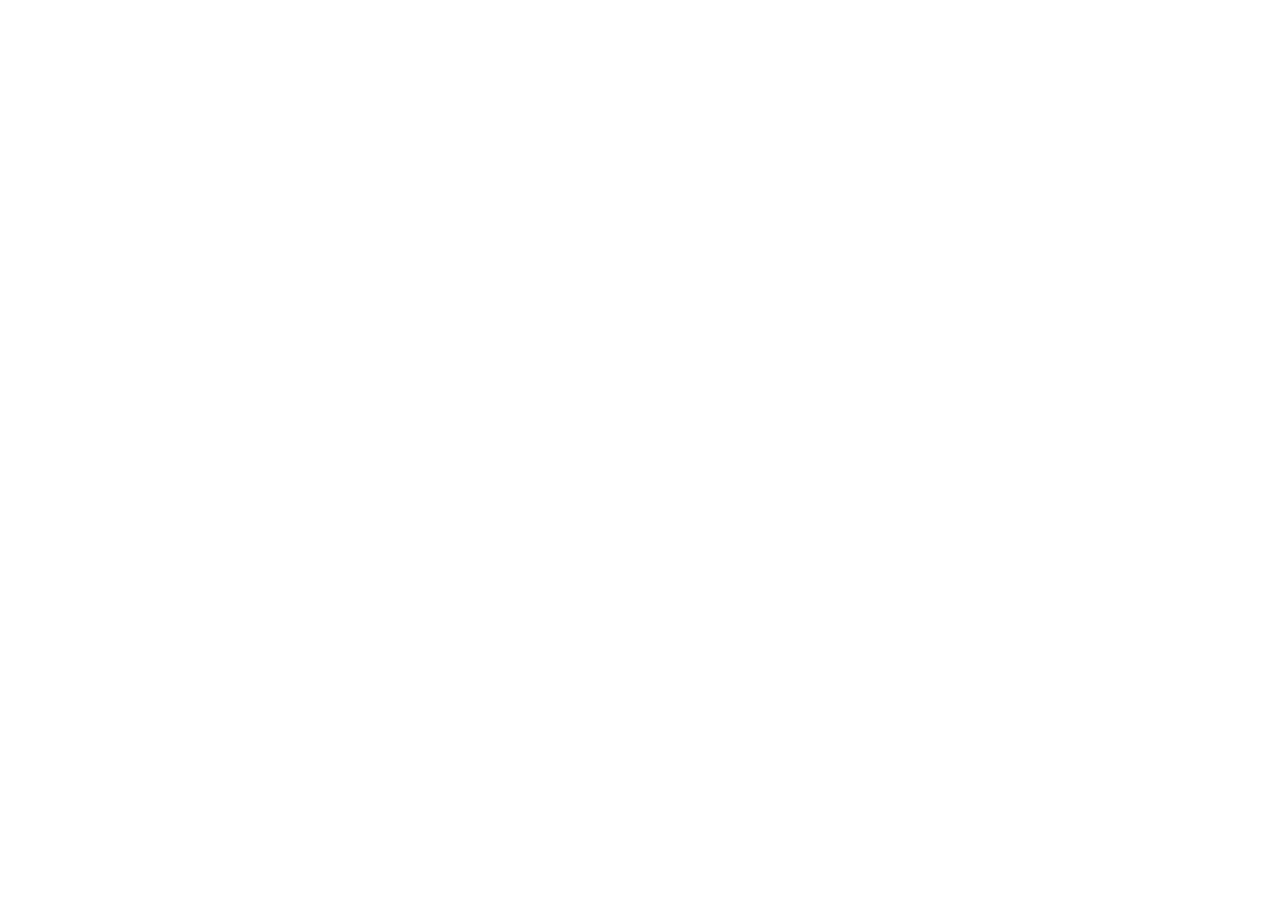
==== index.html @ 7e3f800b "Criada estrutura do projeto" ====
<!DOCTYPE html>
<html lang="en">
<head>
  <meta charset="UTF-8">
  <meta name="viewport" content="width=device-width, initial-scale=1.0">
  <link rel="stylesheet" href="login.css">
  <title>Xhopii | Login</title>
</head>
<body>
  <header>
    <nav>

    </nav>
  </header>

  <section>

  </section>
  
  <footer>
    
  </footer>
</body>
</html>
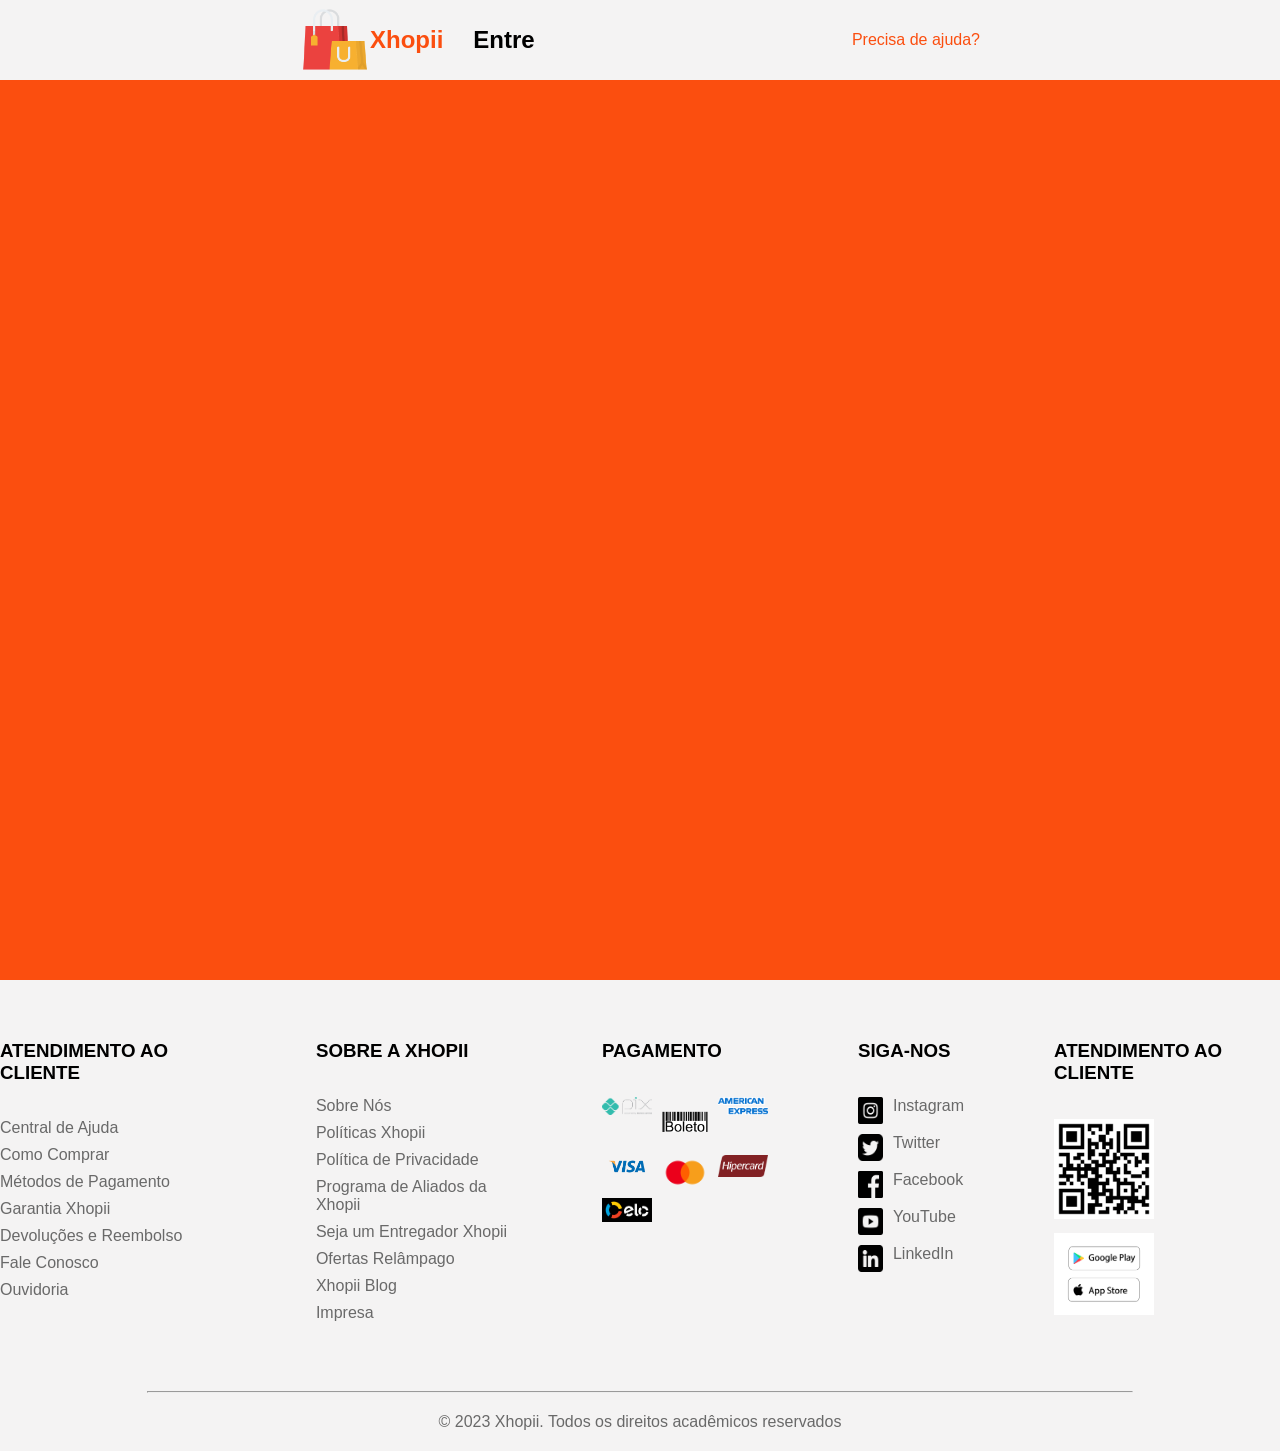
==== commit 2f994080: "Finalizada estrutura do header e footer" ====
--- a/index.html
+++ b/index.html
@@ -3,22 +3,104 @@
 <head>
   <meta charset="UTF-8">
   <meta name="viewport" content="width=device-width, initial-scale=1.0">
-  <link rel="stylesheet" href="login.css">
+  
+  <link rel="stylesheet" href="assets/login.css">
   <title>Xhopii | Login</title>
 </head>
 <body>
   <header>
-    <nav>
+    <nav id="navbar">
+      <div id="logo">
+        <img src="assets/img/logo.png" alt="Xhopii Logo" class="logo">
+        <h1 id="nome-logo">Xhopii</h1>
+        <h1>Entre</h1>
+      </div>
+      
+      <p class="texto-laranja">Precisa de ajuda?</p>
 
     </nav>
   </header>
 
-  <section>
+  <main>
 
-  </section>
+  </main>
   
   <footer>
-    
+    <section>
+      <div>
+        <h3 class="footer-titulo">Atendimento ao cliente</h3>
+        <p>Central de Ajuda</p>
+        <p>Como Comprar</p>
+        <p>Métodos de Pagamento</p>
+        <p>Garantia Xhopii</p>
+        <p>Devoluções e Reembolso</p>
+        <p>Fale Conosco</p>
+        <p>Ouvidoria</p>
+      </div>
+
+      <div>
+        <h3 class="footer-titulo">Sobre a Xhopii</h3>
+        <p>Sobre Nós</p>
+        <p>Políticas Xhopii</p>
+        <p>Política de Privacidade</p>
+        <p>Programa de Aliados da Xhopii</p>
+        <p>Seja um Entregador Xhopii</p>
+        <p>Ofertas Relâmpago</p>
+        <p>Xhopii Blog</p>
+        <p>Impresa</p>
+      </div>
+
+      <div>
+        <h3 class="footer-titulo">Pagamento</h3>
+        <div id="formas-pagamento">
+          <img src="assets/img/pix.png" alt="Formas de Pagamento">
+          <img src="assets/img/boleto.png" alt="Formas de Pagamento">
+          <img src="assets/img/americanexpress.png" alt="Formas de Pagamento">
+          <img src="assets/img/visa.png" alt="Formas de Pagamento">
+          <img src="assets/img/mastercard.png" alt="Formas de Pagamento">
+          <img src="assets/img/hipercard.png" alt="Formas de Pagamento">
+          <img src="assets/img/elo.png" alt="Formas de Pagamento">
+        </div>
+      </div>
+
+      <div id="siga-nos">
+        <h3 class="footer-titulo">Siga-nos</h3>
+        <div class="redes-sociais">
+          <img src="assets/img/instagram.png" alt="Instagram">
+          <p>Instagram</p>
+        </div>
+        <div class="redes-sociais">
+          <img src="assets/img/twitter.png" alt="Twitter">
+          <p>Twitter</p>
+        </div>
+        <div class="redes-sociais">
+          <img src="assets/img/facebook.png" alt="Facebook">
+          <p>Facebook</p>
+        </div>
+        <div class="redes-sociais">
+          <img src="assets/img/youtube.png" alt="YouTube">
+          <p>YouTube</p>
+        </div>
+        <div class="redes-sociais">
+          <img src="assets/img/linkedin.png" alt="LinkedIn">
+          <p>LinkedIn</p>
+        </div>
+      </div>
+
+      <div id="atendimento">
+        <h3 class="footer-titulo">Atendimento ao Cliente</h3>
+        <div>
+          <img src="assets/img/qr-code.png" alt="qr-code">
+        </div>
+        <div>
+          <img src="assets/img/contato.jpg" alt="qr-code">
+        </div>
+      </div>
+    </section>
+
+    <hr>
+
+    <p id="direitos">© 2023 Xhopii. Todos os direitos acadêmicos reservados</p>
   </footer>
 </body>
 </html>
--- a/assets/login.css
+++ b/assets/login.css
@@ -0,0 +1,104 @@
+* {
+  margin: 0;
+  padding: 0;
+  box-sizing: border-box;
+}
+
+body {
+  font-family: Arial, Helvetica, sans-serif;
+  background-color: #fb4e0f;
+}
+
+#navbar {
+  height: 80px;
+  padding: 0 300px;
+
+  display: flex;
+  align-items: center;
+  justify-content: space-between;
+
+  background-color: #f4f3f3;
+}
+
+#logo {
+  display: flex;
+  align-items: center;
+}
+
+#logo img {
+  height: 70px;
+}
+
+#nome-logo {
+  color: #fb4e0f;
+  padding-right: 30px;
+}
+
+.texto-laranja {
+  color: #fb4e0f;
+}
+
+main {
+  height: 100vh;
+}
+
+footer {
+  padding-top: 60px;
+  background-color: #f4f3f3;
+}
+
+footer section {
+  display: flex;
+  justify-content: center;
+  gap: 90px;
+  padding-bottom: 60px;
+}
+
+footer h3 {
+  padding-bottom: 35px;
+  text-transform: uppercase;
+}
+
+footer p {
+  color: #696969;
+  padding-bottom: 9px;
+}
+
+footer hr {
+  width: 77%;
+  margin: 0 auto;
+}
+
+#direitos {
+  padding: 20px 0;
+  text-align: center;
+}
+
+#formas-pagamento {
+  display: grid;
+  grid-template-columns: repeat(3, 1fr);
+  gap: 8px;
+}
+
+#formas-pagamento img {
+  width: 50px;
+}
+
+.redes-sociais {
+  display: flex;
+  
+}
+
+.redes-sociais img {
+  width: 25px;
+  margin-right: 10px;
+}
+
+#siga-nos div {
+  padding-bottom: 10px;
+}
+
+#atendimento img {
+  width: 100px;
+  padding-bottom: 10px;
+}
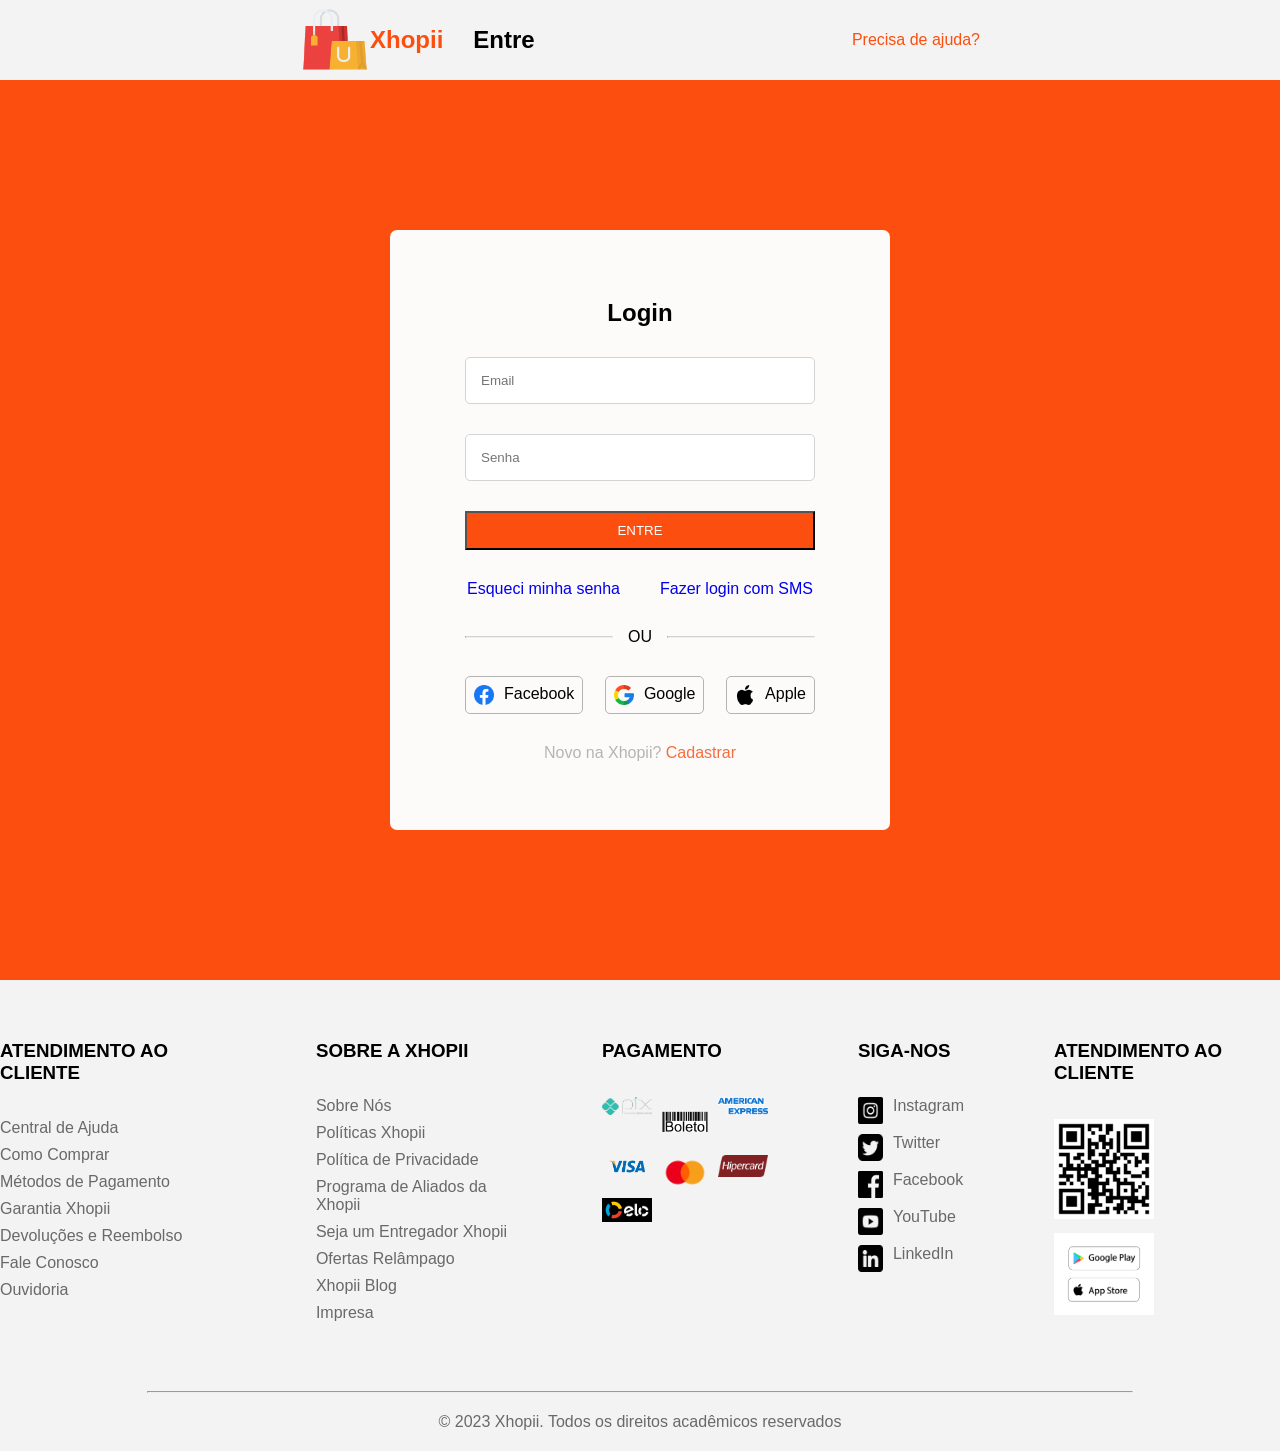
==== commit 09caea02: "Layout de login feito" ====
--- a/index.html
+++ b/index.html
@@ -3,7 +3,7 @@
 <head>
   <meta charset="UTF-8">
   <meta name="viewport" content="width=device-width, initial-scale=1.0">
-  
+  <link rel="stylesheet" href="assets/style.css">
   <link rel="stylesheet" href="assets/login.css">
   <title>Xhopii | Login</title>
 </head>
@@ -22,7 +22,45 @@
   </header>
 
   <main>
+    <div id="login">
+      <h2>Login</h2>
+      <input type="text" placeholder="Email">
+      <input type="password" placeholder="Senha">
+      <a href="view/home.html">
+        <button>ENTRE</button>
+      </a>
 
+      <div id="links-login">
+        <a href="view/redefinir-senha.html">Esqueci minha senha</a>
+        <a href="index.html">Fazer login com SMS</a>
+      </div>
+
+      <div id="ou">
+        <hr>
+        <p>OU</p>
+        <hr>
+      </div>
+
+      <div id="botoes-login">
+        <div class="botao-login">
+          <img src="assets/img/facebook-azul.png" alt="logo facebook">
+          <p>Facebook</p>
+        </div>
+        <div class="botao-login">
+          <img src="assets/img/google.png" alt="logo google">
+          <p>Google</p>
+        </div>
+        <div class="botao-login">
+          <img src="assets/img/apple.png" alt="logo apple">
+          <p>Apple</p>
+        </div>
+      </div>
+      
+      <div id="novo">
+        <p>Novo na Xhopii? <a href="">Cadastrar</a></p>
+      </div>
+      
+    </div>
   </main>
   
   <footer>
--- a/assets/style.css
+++ b/assets/style.css
@@ -0,0 +1,60 @@
+footer {
+  padding-top: 60px;
+  background-color: #f4f3f3;
+}
+
+footer section {
+  display: flex;
+  justify-content: center;
+  gap: 90px;
+  padding-bottom: 60px;
+}
+
+footer h3 {
+  padding-bottom: 35px;
+  text-transform: uppercase;
+}
+
+footer p {
+  color: #696969;
+  padding-bottom: 9px;
+}
+
+footer hr {
+  width: 77%;
+  margin: 0 auto;
+}
+
+#direitos {
+  padding: 20px 0;
+  text-align: center;
+}
+
+#formas-pagamento {
+  display: grid;
+  grid-template-columns: repeat(3, 1fr);
+  gap: 8px;
+}
+
+#formas-pagamento img {
+  width: 50px;
+}
+
+.redes-sociais {
+  display: flex;
+  
+}
+
+.redes-sociais img {
+  width: 25px;
+  margin-right: 10px;
+}
+
+#siga-nos div {
+  padding-bottom: 10px;
+}
+
+#atendimento img {
+  width: 100px;
+  padding-bottom: 10px;
+}
--- a/assets/login.css
+++ b/assets/login.css
@@ -42,63 +42,92 @@
   height: 100vh;
 }
 
-footer {
-  padding-top: 60px;
-  background-color: #f4f3f3;
+
+
+main {
+    height: 100vh;
+    display: flex;
+    justify-content: center;
+    align-items: center;
 }
 
-footer section {
-  display: flex;
-  justify-content: center;
-  gap: 90px;
-  padding-bottom: 60px;
+#login {
+    display: flex;
+    flex-direction: column;
+    align-items: center;
+    justify-content: center;
+    gap: 30px;
+    background-color: #fdfafa;
+    width: 500px;
+    height: 600px;
+    padding: 40px;
+    border-radius: 7px;
 }
 
-footer h3 {
-  padding-bottom: 35px;
-  text-transform: uppercase;
+input {
+  padding: 15px;
+  border-radius: 5px;
+  width: 350px;
+  border: 1px solid #d3d3d3;
 }
 
-footer p {
-  color: #696969;
-  padding-bottom: 9px;
+button {
+  background-color: #fb4e0f;
+  padding: 10px;
+  width: 350px;
+  color: rgb(255, 255, 255);
 }
 
-footer hr {
-  width: 77%;
-  margin: 0 auto;
+button:hover {
+  background-color: #f56e3e;
+  cursor: pointer;
 }
 
-#direitos {
-  padding: 20px 0;
-  text-align: center;
+#links-login {
+  display: flex;
+  gap: 40px;
+  justify-content: space-between;
 }
 
-#formas-pagamento {
-  display: grid;
-  grid-template-columns: repeat(3, 1fr);
-  gap: 8px;
+#links-login a {
+  text-decoration: none;
 }
 
-#formas-pagamento img {
-  width: 50px;
+#ou {
+    display: flex;
+    align-items: center;
+    gap: 15px;
+    width: 350px;
 }
 
-.redes-sociais {
-  display: flex;
-  
+#ou hr {
+    flex: 1;
+    border-top: 1px solid #d3d3d3;
 }
 
-.redes-sociais img {
-  width: 25px;
-  margin-right: 10px;
+#botoes-login {
+  display: flex;
+  justify-content: space-between;
+  width: 350px;
 }
 
-#siga-nos div {
-  padding-bottom: 10px;
+.botao-login {
+  display: flex;
+  border-radius: 5px;
+  padding: 8px;
+  gap: 10px;
+  border: 1px solid #b5b4b4;
 }
 
-#atendimento img {
-  width: 100px;
-  padding-bottom: 10px;
+.botao-login img {
+  width: 20px;
+}
+
+#novo p {
+  color: #b5b4b4;
+}
+
+#novo a {
+  color: #f56e3e;
+  text-decoration: none;
 }
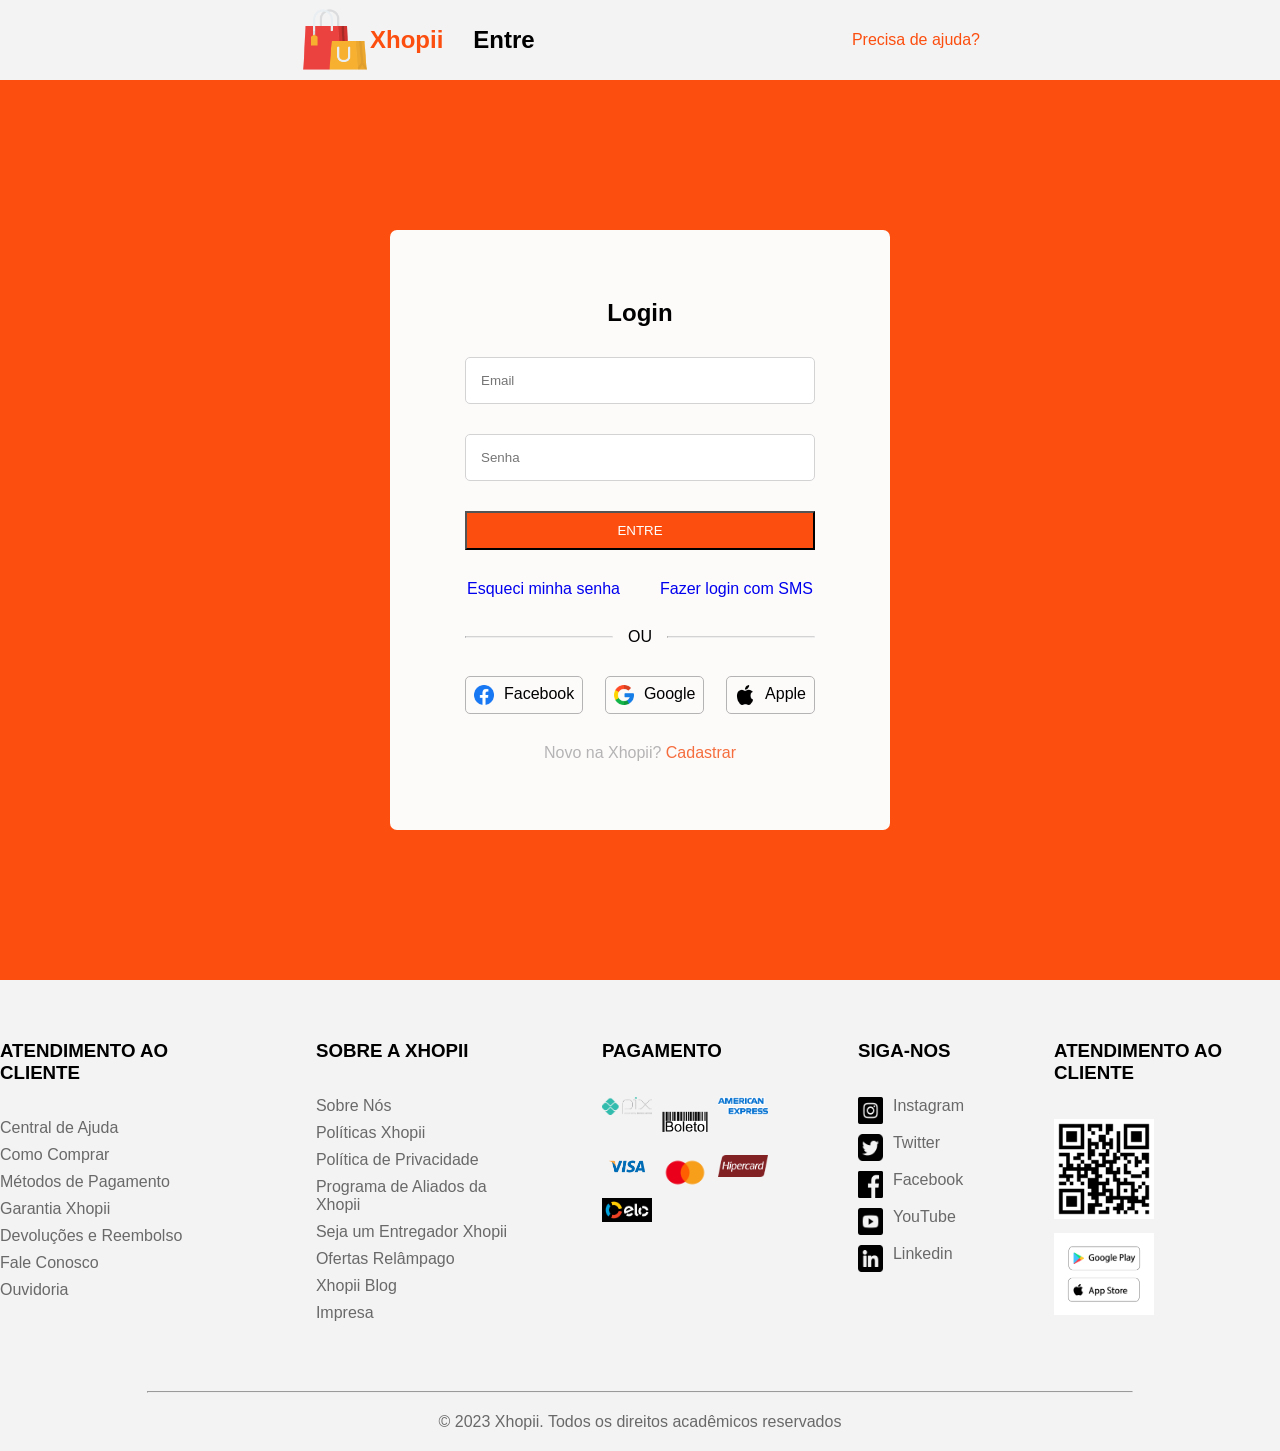
==== commit 8ba0ef41: "Interface redefinir senha feita" ====
--- a/index.html
+++ b/index.html
@@ -121,7 +121,7 @@
         </div>
         <div class="redes-sociais">
           <img src="assets/img/linkedin.png" alt="LinkedIn">
-          <p>LinkedIn</p>
+          <p>Linkedin</p>
         </div>
       </div>
 
--- a/assets/style.css
+++ b/assets/style.css
@@ -1,3 +1,13 @@
+* {
+  margin: 0;
+  padding: 0;
+  box-sizing: border-box;
+}
+
+body {
+  font-family: Arial, Helvetica, sans-serif;
+}
+
 footer {
   padding-top: 60px;
   background-color: #f4f3f3;
